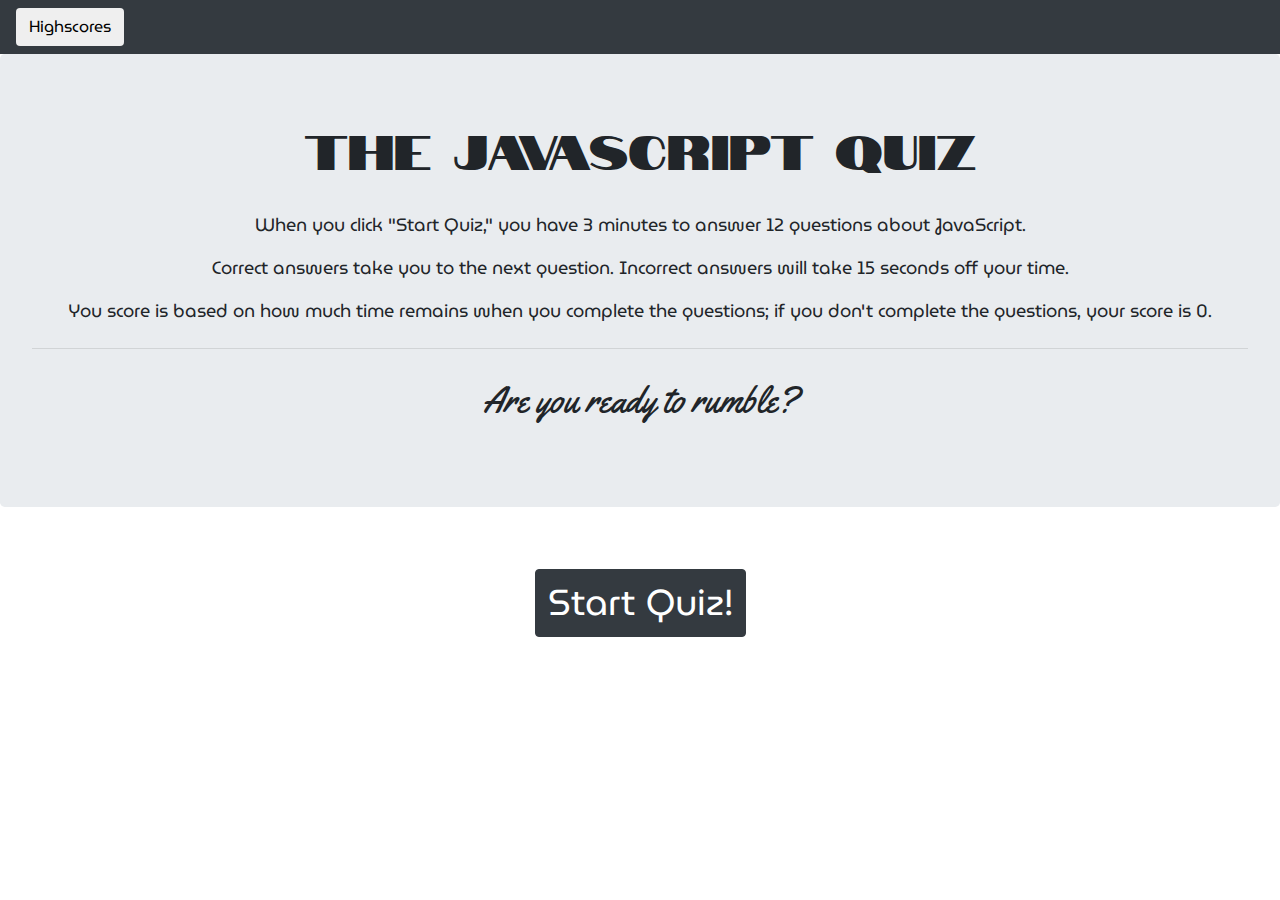
==== index.html @ 7d48c5b0 "Commit of initial files, unfinished" ====
<!DOCTYPE html>
<html lang="en-us">

<head>

    <meta charset="utf-8">
    <meta name="viewport" content="width=device-width, initial-scale=1, shrink-to-fit=no">
    <link rel="stylesheet" href="https://maxcdn.bootstrapcdn.com/bootstrap/4.0.0/css/bootstrap.min.css" integrity="sha384-Gn5384xqQ1aoWXA+058RXPxPg6fy4IWvTNh0E263XmFcJlSAwiGgFAW/dAiS6JXm" crossorigin="anonymous">
    <link href="https://fonts.googleapis.com/css2?family=MuseoModerno:wght@400;700&family=Notable&family=Yellowtail&display=swap" rel="stylesheet">
    <link rel="stylesheet" href="style.css">
    <script src="https://cdnjs.cloudflare.com/ajax/libs/jquery/3.2.1/jquery.min.js"></script>

    <title>Javascript Quiz</title>

</head>

<body onload="hideQuestions()">
    <nav class="navbar navbar-dark bg-dark">
        <form class="form-inline">
            <button class="btn" type="btn-btn-success">Highscores</button>
        </form>
    </nav>
    <header class="jumbotron">
        <h1 class="display-4">The Javascript Quiz</h1>
        <p><br />When you click "Start Quiz," you have 3 minutes to answer 12 questions about JavaScript.</p>
        <p>Correct answers take you to the next question. Incorrect answers will take 15 seconds off your time.</p>
        <p>You score is based on how much time remains when you complete the questions; if you don't complete the questions, your score is 0.</p>
        <hr class="my-4">
        <p class="lead">Are you ready to rumble?</p>
    </header>

    <section class="container">
        
        <div class="row">
            <div class="col-sm-2"></div>
            <div class="col-sm-8">
                <button onclick="quizPlay()" id="start-button" type="button" class="btn btn-dark">Start Quiz!</button>
                <p id="timer"></p>
            </div>
            <div class="col-sm-2"></div>
        </div>

    </second>

    <section id="quiz-questions" class="container">

        <div class="row" id="question-1">
            <div class="col-sm-2"></div>
            <div class="col-sm-8">
                <hr>
                <h3>What is the correct syntax (within brackets) for referring to an external script called 'javascript.js'?</h3>
                <p><button onclick="firstQuestion()" id="incorrect" type="button" class="btn btn-light">script href = 'javascript.js'</button></p>
                <p><button onclick="firstQuestion()" id="correct" type="button" class="btn btn-light">script src = 'javascript.js'</button></p>
                <p><button onclick="firstQuestion()" id="incorrect" type="button" class="btn btn-light">script link = 'javascript.js'</button></p>
                <p id="question-status"></p>
            </div>
            <div class="col-sm-2"></div>
        </div>
        
        <div class="row" id="question-2">
            <div class="col-sm-2"></div>
            <div class="col-sm-8">
                <hr>
                <h3>Where is the correct place to insert JavaScript in an HTML document?</h3>
                <p><button onclick="secondQuestion()" id="incorrect" type="button" class="btn btn-light">At the top of the < head > section</button></p>
                <p><button onclick="secondQuestion()" id="incorrect" type="button" class="btn btn-light">Above the < title > in the < head > section</button></p>
                <p><button onclick="secondQuestion()" id="correct" type="button" class="btn btn-light">At the bottom of the < body > section</button></p>
                <p><button onclick="secondQuestion()" id="incorrect" type="button" class="btn btn-light">At the top of the < body > section</button></p>
                <p id="question-status"></p>
            </div>
            <div class="col-sm-2"></div>
        </div>

        <div class="row" id="question-3">
            <div class="col-sm-2"></div>
            <div id="quiz-questions" class="col-sm-8">
                <hr>
                <h3>What is the correct syntax for defining a new function in JavaScript?</h3>
                <p><button onclick="thirdQuestion()" id="incorrect" type="button" class="btn btn-light">function.myFunction() { }</button></p>
                <p><button onclick="thirdQuestion()" id="incorrect" type="button" class="btn btn-light">function = myFunction() { }</button></p>
                <p><button onclick="thirdQuestion()" id="incorrect" type="button" class="btn btn-light">function() { }</button></p>
                <p><button onclick="thirdQuestion()" id="correct" type="button" class="btn btn-light">function myFunction() { }</button></p>
                <p id="question-status"></p>
            </div>
            <div class="col-sm-2"></div>
        </div>

        <div class="row" id="question-4">
            <div class="col-sm-2"></div>
            <div class="col-sm-8">
                <hr>
                <h3>Which is an example of a string?</h3>
                <p><button onclick="fourthQuestion()" id="incorrect" type="button" class="btn btn-light">false</button></p>
                <p><button onclick="fourthQuestion()" id="correct" type="button" class="btn btn-light">"New York City"</button></p>
                <p><button onclick="fourthQuestion()" id="incorrect" type="button" class="btn btn-light">8</button></p>
                <p><button onclick="fourthQuestion()" id="incorrect" type="button" class="btn btn-light">None of these</button></p>
                <p id="question-status"></p>
            </div>
            <div class="col-sm-2"></div>
        </div>

        <div class="row" id="question-5">
            <div class="col-sm-2"></div>
            <div class="col-sm-8">
                <hr>
                <h3>How do you display values in the browser console?</h3>
                <p><button onclick="fifthQuestion()" id="correct" type="button" class="btn btn-light">console.log();</button></p>
                <p><button onclick="fifthQuestion()" id="incorrect" type="button" class="btn btn-light">console = "";</button></p>
                <p><button onclick="fifthQuestion()" id="incorrect" type="button" class="btn btn-light">console.log = "";</button></p>
                <p><button onclick="fifthQuestion()" id="incorrect" type="button" class="btn btn-light">console.display();</button></p>
                <p id="question-status"></p>
            </div>
            <div class="col-sm-2"></div>
        </div>

        <div class="row" id="question-6">
            <div class="col-sm-2"></div>
            <div class="col-sm-8">
                <hr>
                <h3>Which expression can you use to add text to an HTML element?</h3>
                <p><button onclick="sixthQuestion()" id="incorrect" type="button" class="btn btn-light">document.getElementById("id").innerHTML = "text"</button></p>
                <p><button onclick="sixthQuestion()" id="incorrect" type="button" class="btn btn-light">document.getElementById("id").textContent = "text"</button></p>
                <p><button onclick="sixthQuestion()" id="correct" type="button" class="btn btn-light">document.getElementById("id").append = "text"</button></p>
                <p><button onclick="sixthQuestion()" id="incorrect" type="button" class="btn btn-light">All of the above</button></p>
                <p id="question-status"></p>
            </div>
            <div class="col-sm-2"></div>
        </div>

    </section>

    <script src="script.js"></script>
    <script src="questions.js"></script>

</body>

</html>
---- style.css ----
/* font-family: 'MuseoModerno', cursive;
font-family: 'Notable', sans-serif;
font-family: 'Yellowtail', cursive; */

header {
    text-align: center;
}

p {
    font-family: 'MuseoModerno', cursive;
    font-size: 18px;
}

h3 {
    font-family: 'MuseoModerno', cursive;
    font-size: 24px;
    font-weight: bold;
}

.row {
    text-align: center;
}

#timer {
    font-size: 36px;
    margin: 30px;
}

#start-button {
    margin: 30px;
}

#quiz-questions {
    font-size: 24px;
    font-weight: bold;
}

.btn {
    font-family: 'MuseoModerno', cursive;
}

.btn-dark {
    font-size: 36px;
}

.lead {
    font-family: 'Yellowtail', cursive;
    font-size: 36px;
}

.display-4 {
    font-family: 'Notable', sans-serif;
    font-size: 48px;
}
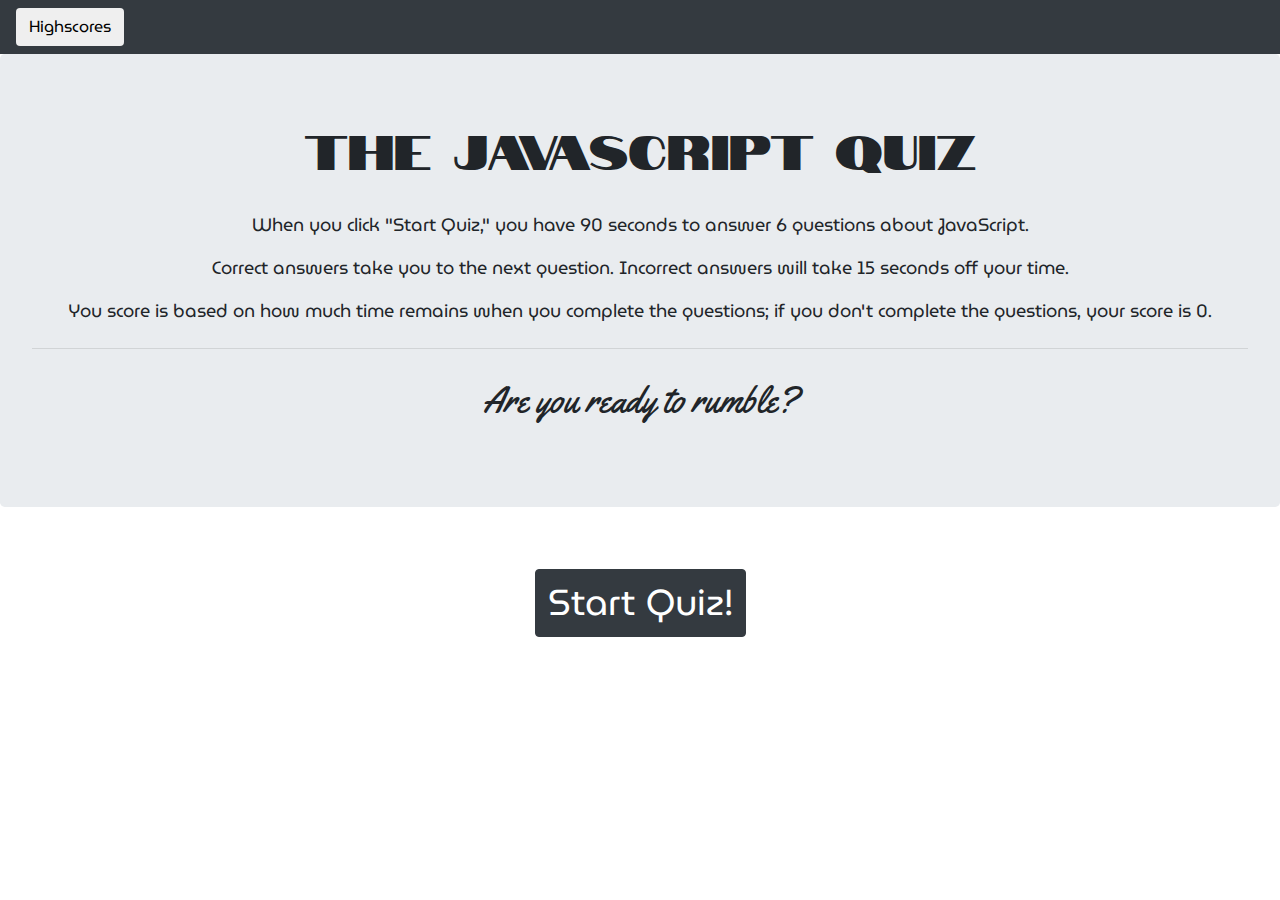
==== commit a5be6f89: "updated the collection of high scores" ====
--- a/index.html
+++ b/index.html
@@ -14,15 +14,15 @@
 
 </head>
 
-<body onload="hideQuestions()">
+<body>
     <nav class="navbar navbar-dark bg-dark">
         <form class="form-inline">
-            <button class="btn" type="btn-btn-success">Highscores</button>
+            <button onclick="highScores()" id="scores" class="btn" type="btn-btn-success">Highscores</button>
         </form>
     </nav>
     <header class="jumbotron">
         <h1 class="display-4">The Javascript Quiz</h1>
-        <p><br />When you click "Start Quiz," you have 3 minutes to answer 12 questions about JavaScript.</p>
+        <p><br />When you click "Start Quiz," you have 90 seconds to answer 6 questions about JavaScript.</p>
         <p>Correct answers take you to the next question. Incorrect answers will take 15 seconds off your time.</p>
         <p>You score is based on how much time remains when you complete the questions; if you don't complete the questions, your score is 0.</p>
         <hr class="my-4">
@@ -44,84 +44,10 @@
 
     <section id="quiz-questions" class="container">
 
-        <div class="row" id="question-1">
+        <div class="row">
             <div class="col-sm-2"></div>
             <div class="col-sm-8">
-                <hr>
-                <h3>What is the correct syntax (within brackets) for referring to an external script called 'javascript.js'?</h3>
-                <p><button onclick="firstQuestion()" id="incorrect" type="button" class="btn btn-light">script href = 'javascript.js'</button></p>
-                <p><button onclick="firstQuestion()" id="correct" type="button" class="btn btn-light">script src = 'javascript.js'</button></p>
-                <p><button onclick="firstQuestion()" id="incorrect" type="button" class="btn btn-light">script link = 'javascript.js'</button></p>
-                <p id="question-status"></p>
-            </div>
-            <div class="col-sm-2"></div>
-        </div>
-        
-        <div class="row" id="question-2">
-            <div class="col-sm-2"></div>
-            <div class="col-sm-8">
-                <hr>
-                <h3>Where is the correct place to insert JavaScript in an HTML document?</h3>
-                <p><button onclick="secondQuestion()" id="incorrect" type="button" class="btn btn-light">At the top of the < head > section</button></p>
-                <p><button onclick="secondQuestion()" id="incorrect" type="button" class="btn btn-light">Above the < title > in the < head > section</button></p>
-                <p><button onclick="secondQuestion()" id="correct" type="button" class="btn btn-light">At the bottom of the < body > section</button></p>
-                <p><button onclick="secondQuestion()" id="incorrect" type="button" class="btn btn-light">At the top of the < body > section</button></p>
-                <p id="question-status"></p>
-            </div>
-            <div class="col-sm-2"></div>
-        </div>
-
-        <div class="row" id="question-3">
-            <div class="col-sm-2"></div>
-            <div id="quiz-questions" class="col-sm-8">
-                <hr>
-                <h3>What is the correct syntax for defining a new function in JavaScript?</h3>
-                <p><button onclick="thirdQuestion()" id="incorrect" type="button" class="btn btn-light">function.myFunction() { }</button></p>
-                <p><button onclick="thirdQuestion()" id="incorrect" type="button" class="btn btn-light">function = myFunction() { }</button></p>
-                <p><button onclick="thirdQuestion()" id="incorrect" type="button" class="btn btn-light">function() { }</button></p>
-                <p><button onclick="thirdQuestion()" id="correct" type="button" class="btn btn-light">function myFunction() { }</button></p>
-                <p id="question-status"></p>
-            </div>
-            <div class="col-sm-2"></div>
-        </div>
-
-        <div class="row" id="question-4">
-            <div class="col-sm-2"></div>
-            <div class="col-sm-8">
-                <hr>
-                <h3>Which is an example of a string?</h3>
-                <p><button onclick="fourthQuestion()" id="incorrect" type="button" class="btn btn-light">false</button></p>
-                <p><button onclick="fourthQuestion()" id="correct" type="button" class="btn btn-light">"New York City"</button></p>
-                <p><button onclick="fourthQuestion()" id="incorrect" type="button" class="btn btn-light">8</button></p>
-                <p><button onclick="fourthQuestion()" id="incorrect" type="button" class="btn btn-light">None of these</button></p>
-                <p id="question-status"></p>
-            </div>
-            <div class="col-sm-2"></div>
-        </div>
-
-        <div class="row" id="question-5">
-            <div class="col-sm-2"></div>
-            <div class="col-sm-8">
-                <hr>
-                <h3>How do you display values in the browser console?</h3>
-                <p><button onclick="fifthQuestion()" id="correct" type="button" class="btn btn-light">console.log();</button></p>
-                <p><button onclick="fifthQuestion()" id="incorrect" type="button" class="btn btn-light">console = "";</button></p>
-                <p><button onclick="fifthQuestion()" id="incorrect" type="button" class="btn btn-light">console.log = "";</button></p>
-                <p><button onclick="fifthQuestion()" id="incorrect" type="button" class="btn btn-light">console.display();</button></p>
-                <p id="question-status"></p>
-            </div>
-            <div class="col-sm-2"></div>
-        </div>
-
-        <div class="row" id="question-6">
-            <div class="col-sm-2"></div>
-            <div class="col-sm-8">
-                <hr>
-                <h3>Which expression can you use to add text to an HTML element?</h3>
-                <p><button onclick="sixthQuestion()" id="incorrect" type="button" class="btn btn-light">document.getElementById("id").innerHTML = "text"</button></p>
-                <p><button onclick="sixthQuestion()" id="incorrect" type="button" class="btn btn-light">document.getElementById("id").textContent = "text"</button></p>
-                <p><button onclick="sixthQuestion()" id="correct" type="button" class="btn btn-light">document.getElementById("id").append = "text"</button></p>
-                <p><button onclick="sixthQuestion()" id="incorrect" type="button" class="btn btn-light">All of the above</button></p>
+                <p id="question-text"></p>
                 <p id="question-status"></p>
             </div>
             <div class="col-sm-2"></div>
@@ -129,8 +55,9 @@
 
     </section>
 
+    <script src="questions.js"></script>
     <script src="script.js"></script>
-    <script src="questions.js"></script>
+
 
 </body>
 
